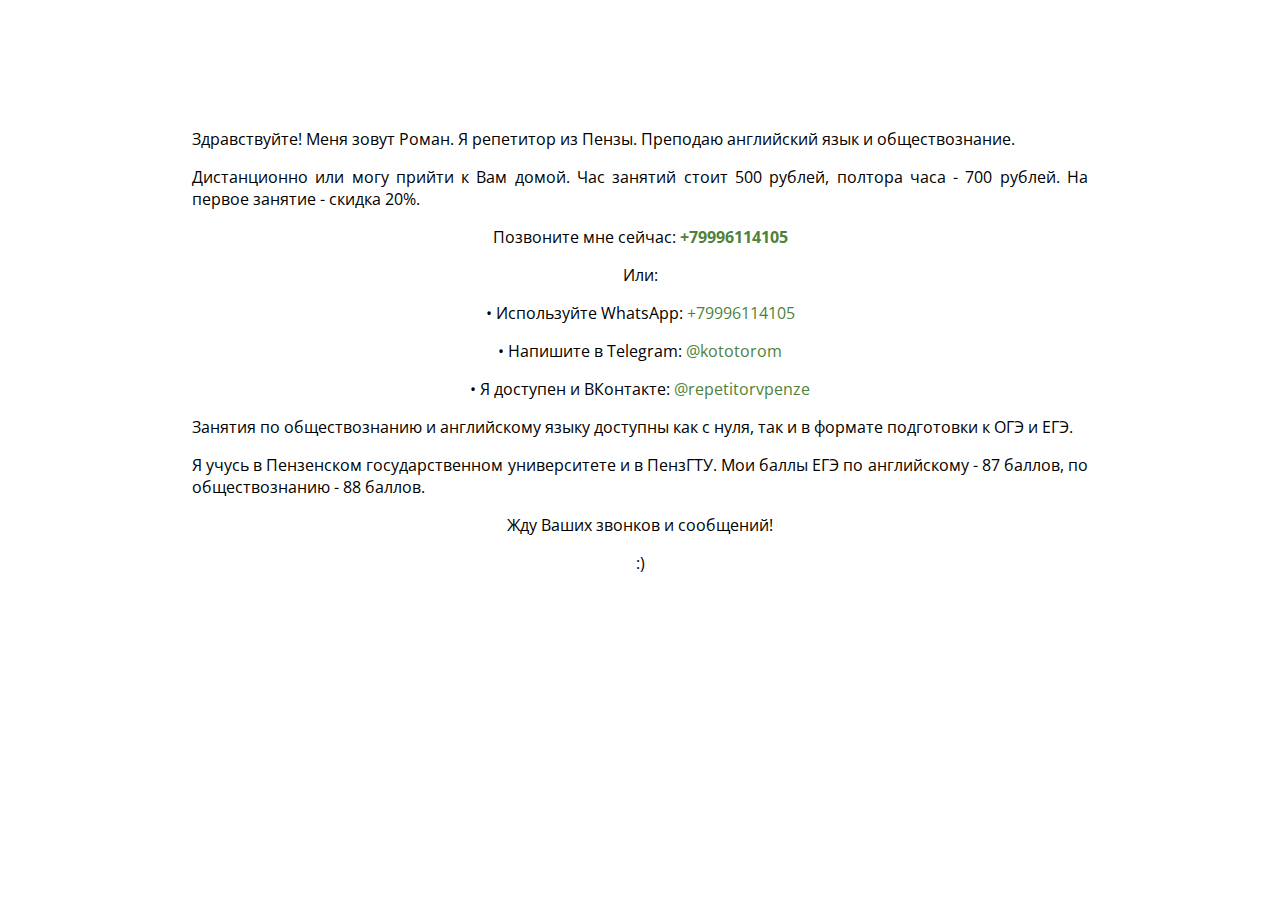
==== index.html @ 8eda52a3 "Update index.html" ====
<!DOCTYPE html>
<head>
  <title>Репетитор по английскому языку и обществознанию в Пензе</title>
  <meta name="description" content="Преподаю английский язык и обществознание. Дистанционно или могу прийти к Вам домой. Заходите!" />
  <style type="text/css">
   @import url('https://fonts.googleapis.com/css2?family=Open+Sans:wght@500&display=swap');
   body {
    text-align: justify;
    width: 70%;
    margin: 10% auto;
    font-family: 'Open Sans', sans-serif;
   }
   A:link { 
    text-decoration: none; /* Убирает подчеркивание для ссылок */
    color: #4E8239;
   } 
   A:visited { text-decoration: none; color: #4E8239;} 
   A:active { text-decoration: none; color: #9DCC8B; font-weight: bold;}
   A:hover {
    text-decoration: none;
    color: #9DCC8B;
    font-weight: bold;
   } 
  </style>
  <!-- Yandex.Metrika counter -->
  <meta name="yandex-verification" content="ed35737a83d17d1d" />
<script type="dad07af4f3ec9ff62a62fcbf-text/javascript">
   (function(m,e,t,r,i,k,a){m[i]=m[i]||function(){(m[i].a=m[i].a||[]).push(arguments)};
   m[i].l=1*new Date();k=e.createElement(t),a=e.getElementsByTagName(t)[0],k.async=1,k.src=r,a.parentNode.insertBefore(k,a)})
   (window, document, "script", "https://mc.yandex.ru/metrika/tag.js", "ym");

   ym(89784695, "init", {
        clickmap:true,
        trackLinks:true,
        accurateTrackBounce:true,
        webvisor:true
   });
</script>
<noscript><div><img src="https://mc.yandex.ru/watch/89784695" style="position:absolute; left:-9999px;" alt="" /></div></noscript>
<!-- /Yandex.Metrika counter -->
</head>
<body>
 <p style="text-align: justify;">Здравствуйте! Меня зовут Роман. Я репетитор из Пензы. Преподаю английский язык и обществознание.</p>
 <p style="text-align: justify;">Дистанционно или могу прийти к Вам домой. Час занятий стоит 500 рублей, полтора часа - 700 рублей. На первое занятие - скидка 20%.</p>
 <p style="text-align: center;">Позвоните мне сейчас: <a title="позвонить" href="tel:+79996114105" target="_blank" rel="noopener"><strong>+79996114105</strong></a></p>
 <p style="text-align: center;">Или:</p>
 <p style="text-align: center;">• Используйте WhatsApp:&nbsp;<a title="написать или позвонить в WhatsApp" href="https://wa.me/79996114105" target="_blank" rel="noopener">+79996114105</a></p>
 <p style="text-align: center;">• Напишите в Telegram:&nbsp;<a title="написать в Телеграм" href="https://t.me/kototorom" target="_blank" rel="noopener">@kototorom</a></p>
 <p style="text-align: center;">• Я доступен и ВКонтакте: <a title="написать ВКонтакте" href="https://vk.com/repetitorvpenze" target="_blank" rel="noopener">@repetitorvpenze</a></p>
 <p style="text-align: justify;">Занятия по обществознанию и английскому языку доступны как с нуля, так и в формате подготовки к ОГЭ и ЕГЭ.&nbsp;</p>
 <p style="text-align: justify;">Я учусь в Пензенском государственном университете и в ПензГТУ. Мои баллы ЕГЭ по английскому - 87 баллов, по обществознанию - 88 баллов.&nbsp;</p>
 <p style="text-align: center;">Жду Ваших звонков и сообщений!</p>
 <p style="text-align: center;">:)</p>
</body>
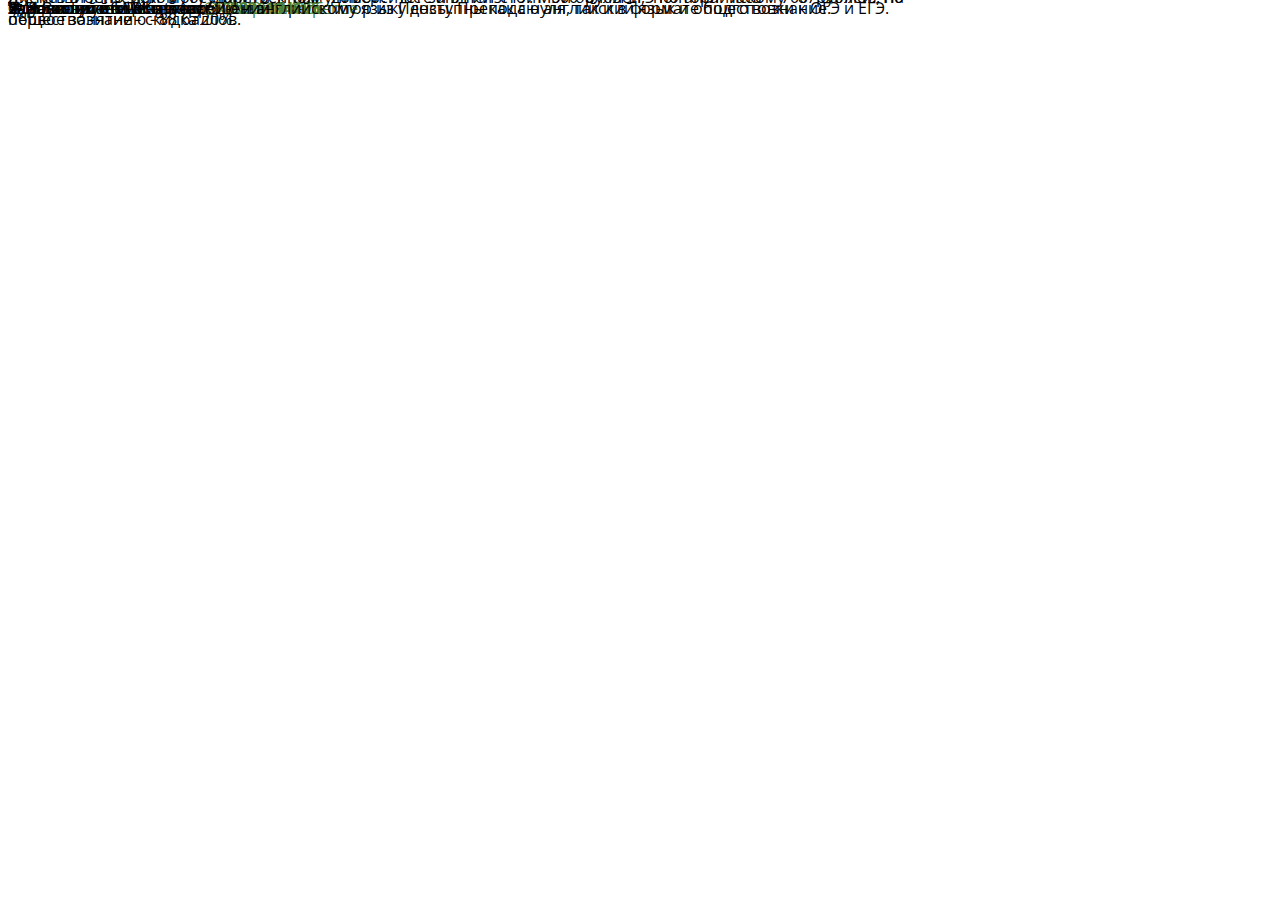
==== commit 342dc76b: "Update index.html" ====
--- a/index.html
+++ b/index.html
@@ -7,11 +7,17 @@
    body {
     text-align: justify;
     width: 70%;
-    margin: 10% auto;
     font-family: 'Open Sans', sans-serif;
+    position: relative;
+   }
+   p {
+   margin: 0;
+   position: absolute;
+   top: 50%;
+   transform: translate(0, -50%) 
    }
    A:link { 
-    text-decoration: none; /* Убирает подчеркивание для ссылок */
+    text-decoration: none;
     color: #4E8239;
    } 
    A:visited { text-decoration: none; color: #4E8239;} 
@@ -42,11 +48,11 @@
 <body>
  <p style="text-align: justify;">Здравствуйте! Меня зовут Роман. Я репетитор из Пензы. Преподаю английский язык и обществознание.</p>
  <p style="text-align: justify;">Дистанционно или могу прийти к Вам домой. Час занятий стоит 500 рублей, полтора часа - 700 рублей. На первое занятие - скидка 20%.</p>
- <p style="text-align: center;">Позвоните мне сейчас: <a title="позвонить" href="tel:+79996114105" target="_blank" rel="noopener"><strong>+79996114105</strong></a></p>
+ <p style="text-align: center;">✆ Позвоните мне сейчас: <a title="позвонить" href="tel:+79996114105" target="_blank" rel="noopener"><strong>+79996114105</strong></a></p>
  <p style="text-align: center;">Или:</p>
- <p style="text-align: center;">• Используйте WhatsApp:&nbsp;<a title="написать или позвонить в WhatsApp" href="https://wa.me/79996114105" target="_blank" rel="noopener">+79996114105</a></p>
- <p style="text-align: center;">• Напишите в Telegram:&nbsp;<a title="написать в Телеграм" href="https://t.me/kototorom" target="_blank" rel="noopener">@kototorom</a></p>
- <p style="text-align: center;">• Я доступен и ВКонтакте: <a title="написать ВКонтакте" href="https://vk.com/repetitorvpenze" target="_blank" rel="noopener">@repetitorvpenze</a></p>
+ <p style="text-align: center;">✎ Используйте WhatsApp:&nbsp;<a title="написать или позвонить в WhatsApp" href="https://wa.me/79996114105" target="_blank" rel="noopener">+79996114105</a></p>
+ <p style="text-align: center;">➢ Напишите в Telegram:&nbsp;<a title="написать в Телеграм" href="https://t.me/kototorom" target="_blank" rel="noopener">@kototorom</a></p>
+ <p style="text-align: center;">🖳 Я доступен и ВКонтакте: <a title="написать ВКонтакте" href="https://vk.com/repetitorvpenze" target="_blank" rel="noopener">@repetitorvpenze</a></p>
  <p style="text-align: justify;">Занятия по обществознанию и английскому языку доступны как с нуля, так и в формате подготовки к ОГЭ и ЕГЭ.&nbsp;</p>
  <p style="text-align: justify;">Я учусь в Пензенском государственном университете и в ПензГТУ. Мои баллы ЕГЭ по английскому - 87 баллов, по обществознанию - 88 баллов.&nbsp;</p>
  <p style="text-align: center;">Жду Ваших звонков и сообщений!</p>
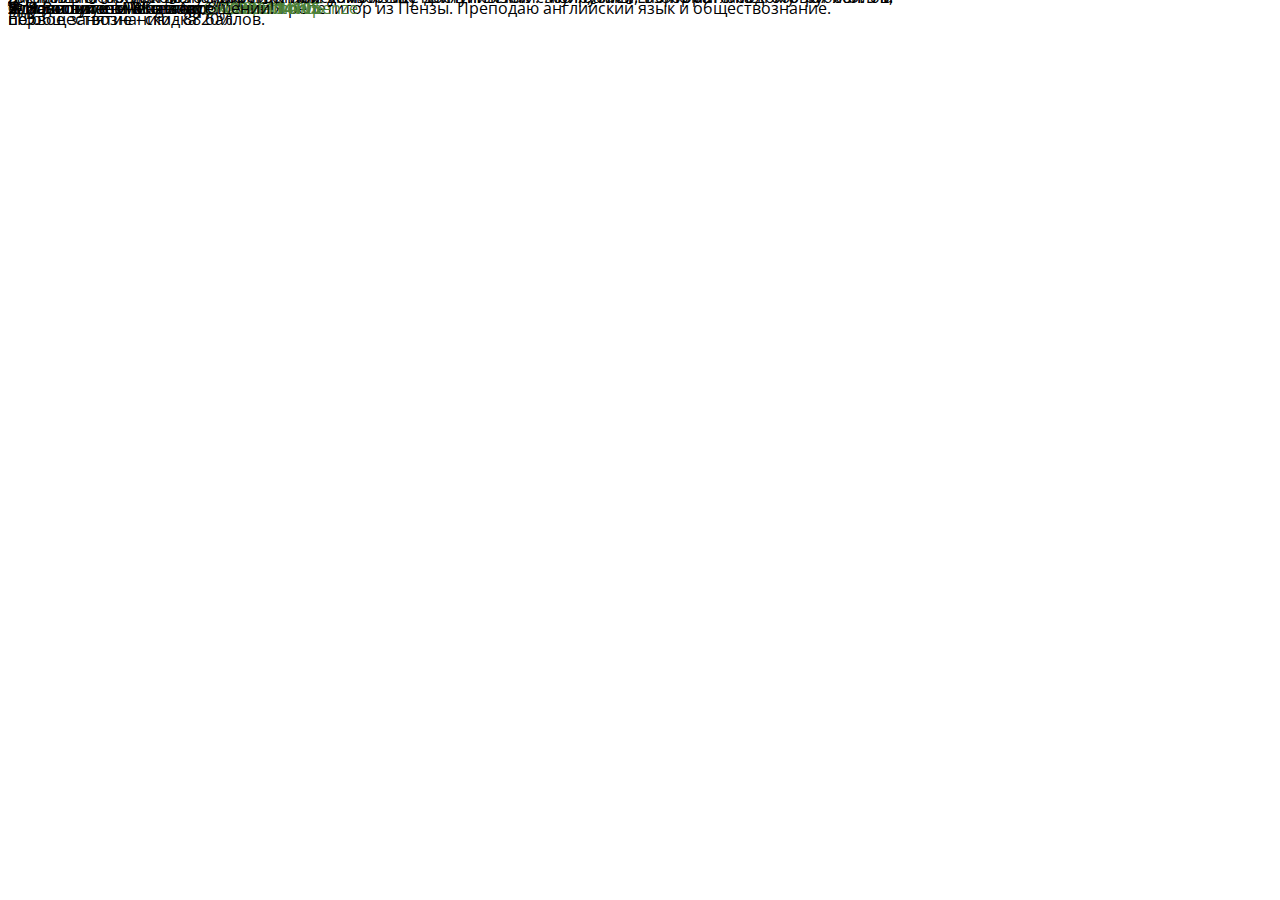
==== commit adb17490: "Update index.html" ====
--- a/index.html
+++ b/index.html
@@ -1,10 +1,19 @@
 <!DOCTYPE html>
 <head>
   <title>Репетитор по английскому языку и обществознанию в Пензе</title>
+<link rel="apple-touch-icon" sizes="180x180" href="/apple-touch-icon.png">
+<link rel="icon" type="image/png" sizes="32x32" href="/favicon-32x32.png">
+<link rel="icon" type="image/png" sizes="16x16" href="/favicon-16x16.png">
+<link rel="manifest" href="/site.webmanifest">
+<link rel="mask-icon" href="/safari-pinned-tab.svg" color="#d5d15b">
+<meta name="apple-mobile-web-app-title" content="Репетитор в Пензе">
+<meta name="application-name" content="Репетитор в Пензе">
+<meta name="msapplication-TileColor" content="#ffffff">
+<meta name="theme-color" content="#ffffff">
   <meta name="description" content="Преподаю английский язык и обществознание. Дистанционно или могу прийти к Вам домой. Заходите!" />
   <style type="text/css">
    @import url('https://fonts.googleapis.com/css2?family=Open+Sans:wght@500&display=swap');
-   body {
+   .text {
     text-align: justify;
     width: 70%;
     font-family: 'Open Sans', sans-serif;
@@ -46,6 +55,7 @@
 <!-- /Yandex.Metrika counter -->
 </head>
 <body>
+  <div class="text">
  <p style="text-align: justify;">Здравствуйте! Меня зовут Роман. Я репетитор из Пензы. Преподаю английский язык и обществознание.</p>
  <p style="text-align: justify;">Дистанционно или могу прийти к Вам домой. Час занятий стоит 500 рублей, полтора часа - 700 рублей. На первое занятие - скидка 20%.</p>
  <p style="text-align: center;">✆ Позвоните мне сейчас: <a title="позвонить" href="tel:+79996114105" target="_blank" rel="noopener"><strong>+79996114105</strong></a></p>
@@ -57,4 +67,5 @@
  <p style="text-align: justify;">Я учусь в Пензенском государственном университете и в ПензГТУ. Мои баллы ЕГЭ по английскому - 87 баллов, по обществознанию - 88 баллов.&nbsp;</p>
  <p style="text-align: center;">Жду Ваших звонков и сообщений!</p>
  <p style="text-align: center;">:)</p>
+  </div>
 </body>
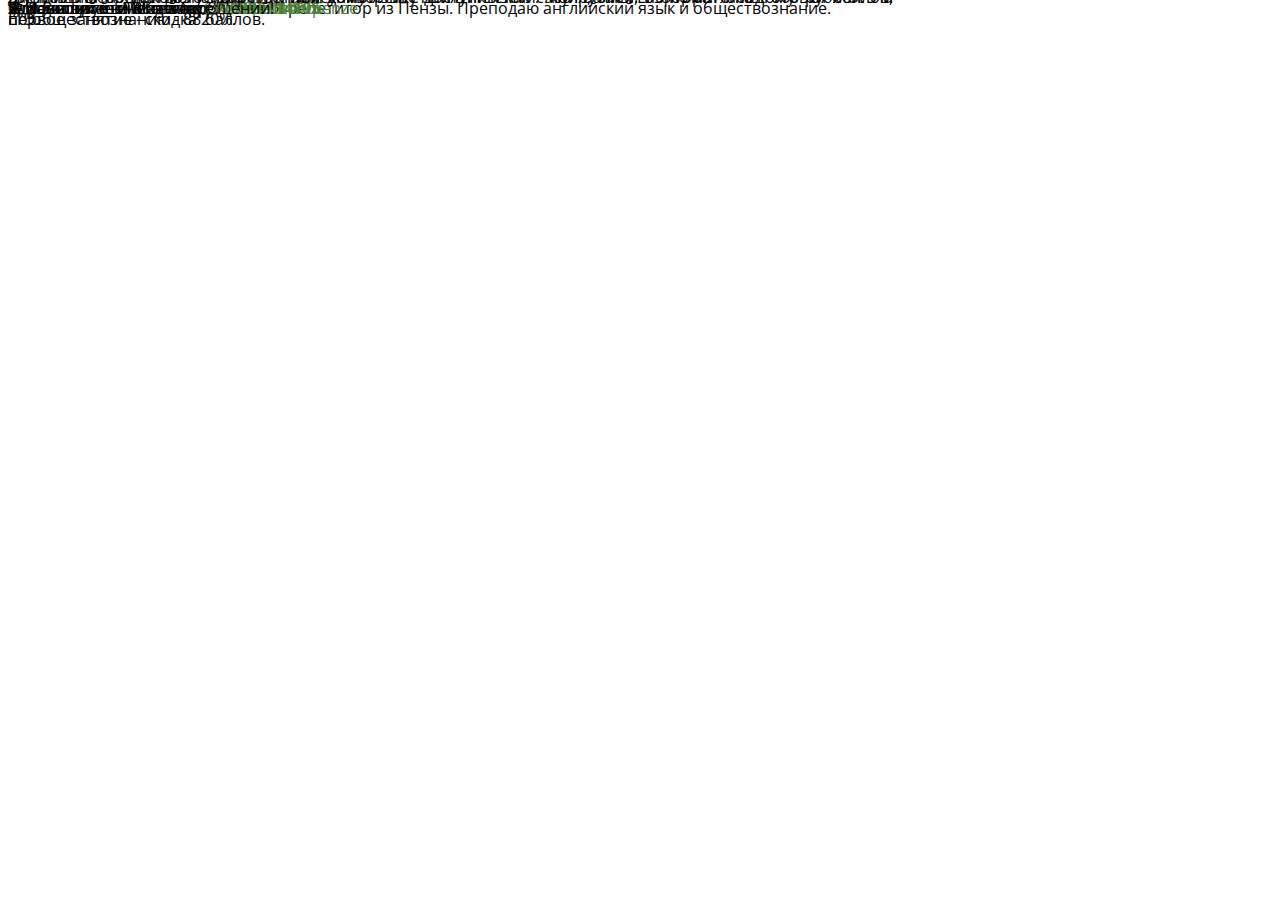
==== commit ddd607f1: "Update index.html" ====
--- a/index.html
+++ b/index.html
@@ -1,6 +1,6 @@
 <!DOCTYPE html>
 <head>
-  <title>Репетитор по английскому языку и обществознанию в Пензе</title>
+  <title>Репетитор в Пензе по английскому языку и обществознанию</title>
 <link rel="apple-touch-icon" sizes="180x180" href="/apple-touch-icon.png">
 <link rel="icon" type="image/png" sizes="32x32" href="/favicon-32x32.png">
 <link rel="icon" type="image/png" sizes="16x16" href="/favicon-16x16.png">
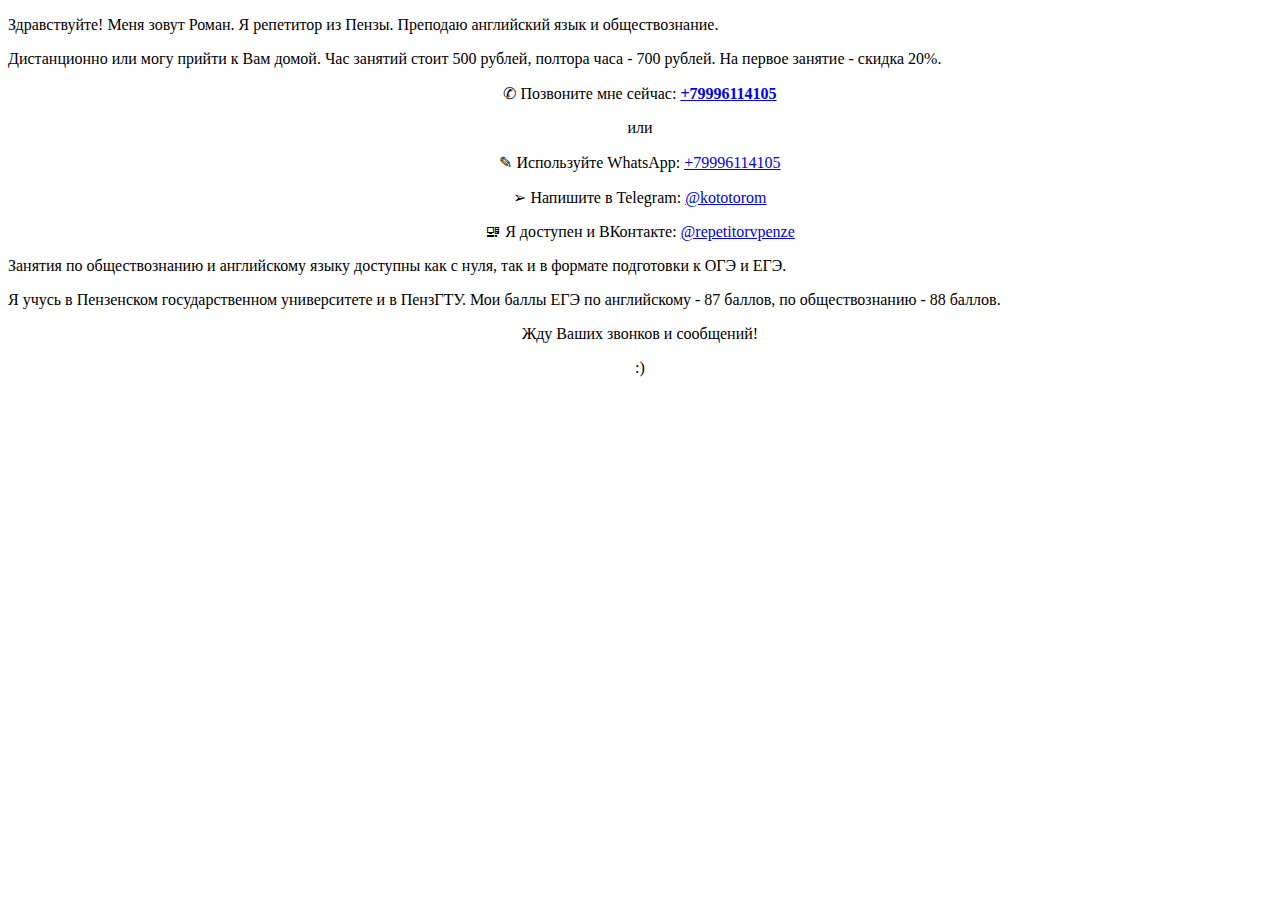
==== commit 10674067: "Update index.html" ====
--- a/index.html
+++ b/index.html
@@ -1,6 +1,10 @@
 <!DOCTYPE html>
-<head>
-  <title>Репетитор в Пензе по английскому языку и обществознанию</title>
+<html><head>
+  <title>Репетитор по английскому языку и обществознанию в Пензе</title>
+  <meta name="description" content="Преподаю английский язык и обществознание. Дистанционно или могу прийти к Вам домой. Запишитесь на занятие!">
+  
+<link rel="stylesheet" type="text/css" href="main.css">
+  
 <link rel="apple-touch-icon" sizes="180x180" href="/apple-touch-icon.png">
 <link rel="icon" type="image/png" sizes="32x32" href="/favicon-32x32.png">
 <link rel="icon" type="image/png" sizes="16x16" href="/favicon-16x16.png">
@@ -10,35 +14,9 @@
 <meta name="application-name" content="Репетитор в Пензе">
 <meta name="msapplication-TileColor" content="#ffffff">
 <meta name="theme-color" content="#ffffff">
-  <meta name="description" content="Преподаю английский язык и обществознание. Дистанционно или могу прийти к Вам домой. Заходите!" />
-  <style type="text/css">
-   @import url('https://fonts.googleapis.com/css2?family=Open+Sans:wght@500&display=swap');
-   .text {
-    text-align: justify;
-    width: 70%;
-    font-family: 'Open Sans', sans-serif;
-    position: relative;
-   }
-   p {
-   margin: 0;
-   position: absolute;
-   top: 50%;
-   transform: translate(0, -50%) 
-   }
-   A:link { 
-    text-decoration: none;
-    color: #4E8239;
-   } 
-   A:visited { text-decoration: none; color: #4E8239;} 
-   A:active { text-decoration: none; color: #9DCC8B; font-weight: bold;}
-   A:hover {
-    text-decoration: none;
-    color: #9DCC8B;
-    font-weight: bold;
-   } 
-  </style>
+  
   <!-- Yandex.Metrika counter -->
-  <meta name="yandex-verification" content="ed35737a83d17d1d" />
+  <meta name="yandex-verification" content="ed35737a83d17d1d">
 <script type="dad07af4f3ec9ff62a62fcbf-text/javascript">
    (function(m,e,t,r,i,k,a){m[i]=m[i]||function(){(m[i].a=m[i].a||[]).push(arguments)};
    m[i].l=1*new Date();k=e.createElement(t),a=e.getElementsByTagName(t)[0],k.async=1,k.src=r,a.parentNode.insertBefore(k,a)})
@@ -52,20 +30,26 @@
    });
 </script>
 <noscript><div><img src="https://mc.yandex.ru/watch/89784695" style="position:absolute; left:-9999px;" alt="" /></div></noscript>
-<!-- /Yandex.Metrika counter -->
+  <!-- /Yandex.Metrika counter -->
 </head>
 <body>
-  <div class="text">
- <p style="text-align: justify;">Здравствуйте! Меня зовут Роман. Я репетитор из Пензы. Преподаю английский язык и обществознание.</p>
- <p style="text-align: justify;">Дистанционно или могу прийти к Вам домой. Час занятий стоит 500 рублей, полтора часа - 700 рублей. На первое занятие - скидка 20%.</p>
- <p style="text-align: center;">✆ Позвоните мне сейчас: <a title="позвонить" href="tel:+79996114105" target="_blank" rel="noopener"><strong>+79996114105</strong></a></p>
- <p style="text-align: center;">Или:</p>
- <p style="text-align: center;">✎ Используйте WhatsApp:&nbsp;<a title="написать или позвонить в WhatsApp" href="https://wa.me/79996114105" target="_blank" rel="noopener">+79996114105</a></p>
- <p style="text-align: center;">➢ Напишите в Telegram:&nbsp;<a title="написать в Телеграм" href="https://t.me/kototorom" target="_blank" rel="noopener">@kototorom</a></p>
- <p style="text-align: center;">🖳 Я доступен и ВКонтакте: <a title="написать ВКонтакте" href="https://vk.com/repetitorvpenze" target="_blank" rel="noopener">@repetitorvpenze</a></p>
- <p style="text-align: justify;">Занятия по обществознанию и английскому языку доступны как с нуля, так и в формате подготовки к ОГЭ и ЕГЭ.&nbsp;</p>
- <p style="text-align: justify;">Я учусь в Пензенском государственном университете и в ПензГТУ. Мои баллы ЕГЭ по английскому - 87 баллов, по обществознанию - 88 баллов.&nbsp;</p>
- <p style="text-align: center;">Жду Ваших звонков и сообщений!</p>
- <p style="text-align: center;">:)</p>
+  <div class="parent">
+    <div class="block">
+      <p style="text-align: justify;">Здравствуйте! Меня зовут Роман. Я репетитор из Пензы. Преподаю английский язык и обществознание.</p>
+      <p style="text-align: justify;">Дистанционно или могу прийти к Вам домой. Час занятий стоит 500 рублей, полтора часа - 700 рублей. На первое занятие - скидка 20%.</p>
+      <p style="text-align: center;">✆ Позвоните мне сейчас: <a title="позвонить" href="tel:+79996114105" target="_blank" rel="noopener"><strong>+79996114105</strong></a></p>
+        <div class="or-text">
+          <p style="text-align: center;">или</p>
+         </div>
+       <p style="text-align: center;">✎ Используйте WhatsApp:&nbsp;<a title="написать или позвонить в WhatsApp" href="https://wa.me/79996114105" target="_blank" rel="noopener">+79996114105</a></p>
+       <p style="text-align: center;">➢ Напишите в Telegram:&nbsp;<a title="написать в Телеграм" href="https://t.me/kototorom" target="_blank" rel="noopener">@kototorom</a></p>
+       <p style="text-align: center;">🖳 Я доступен и ВКонтакте: <a title="написать ВКонтакте" href="https://vk.com/repetitorvpenze" target="_blank" rel="noopener">@repetitorvpenze</a></p>
+       <p style="text-align: justify;">Занятия по обществознанию и английскому языку доступны как с нуля, так и в формате подготовки к ОГЭ и ЕГЭ.&nbsp;</p>
+       <p style="text-align: justify;">Я учусь в Пензенском государственном университете и в ПензГТУ. Мои баллы ЕГЭ по английскому - 87 баллов, по обществознанию - 88 баллов.&nbsp;</p>
+       <p style="text-align: center;">Жду Ваших звонков и сообщений!</p>
+       <p style="text-align: center;">:)</p>
+       <br>
   </div>
+    </div>
 </body>
+</html>
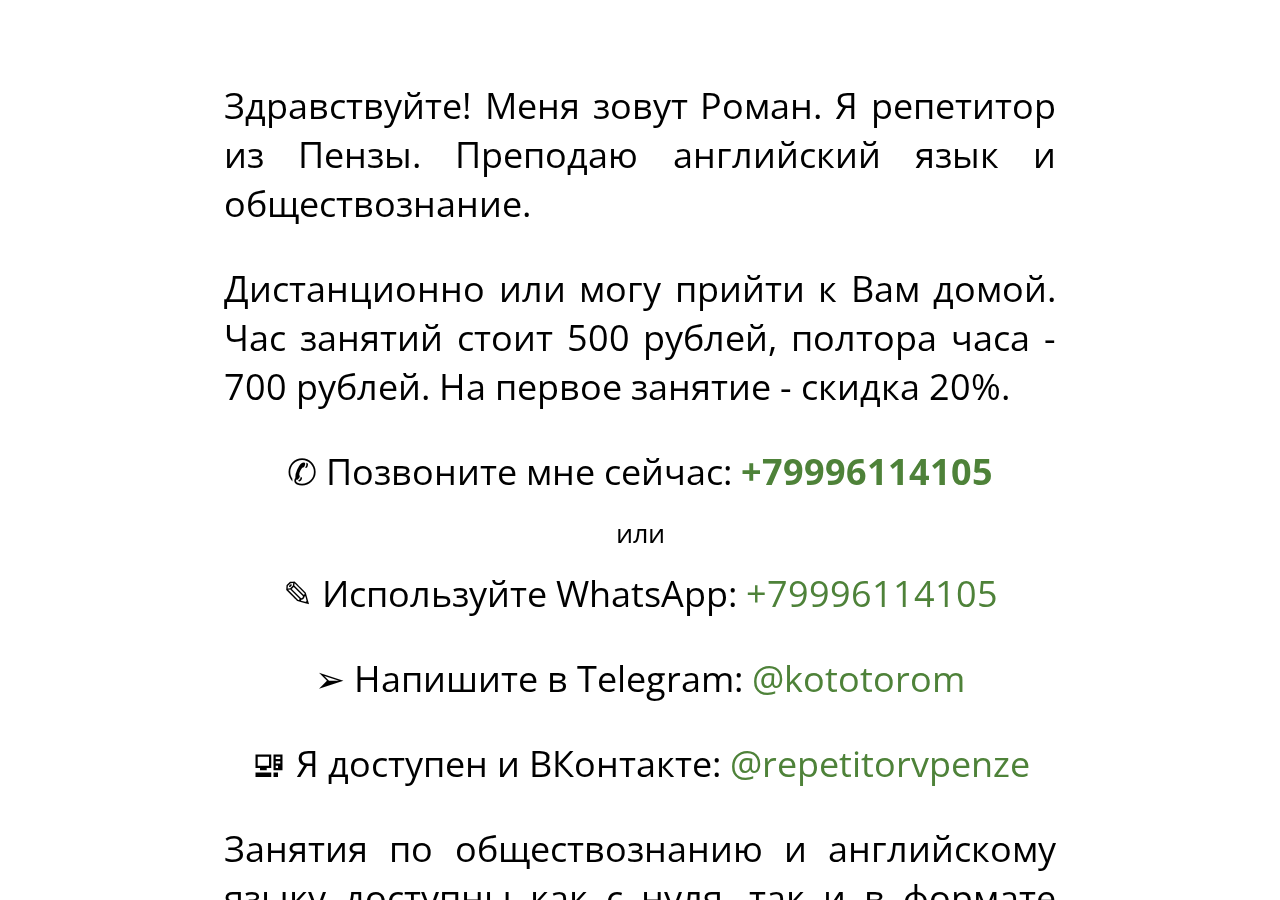
==== commit 1f94291f: "Update index.html" ====
--- a/index.html
+++ b/index.html
@@ -5,6 +5,7 @@
   
 <link rel="stylesheet" type="text/css" href="main.css">
   
+<link rel="icon" href="favicon.ico">
 <link rel="apple-touch-icon" sizes="180x180" href="/apple-touch-icon.png">
 <link rel="icon" type="image/png" sizes="32x32" href="/favicon-32x32.png">
 <link rel="icon" type="image/png" sizes="16x16" href="/favicon-16x16.png">
@@ -13,7 +14,7 @@
 <meta name="apple-mobile-web-app-title" content="Репетитор в Пензе">
 <meta name="application-name" content="Репетитор в Пензе">
 <meta name="msapplication-TileColor" content="#ffffff">
-<meta name="theme-color" content="#ffffff">
+<meta name="theme-color" content="#4E8239">
   
   <!-- Yandex.Metrika counter -->
   <meta name="yandex-verification" content="ed35737a83d17d1d">
--- a/main.css
+++ b/main.css
@@ -0,0 +1,40 @@
+ @import url('https://fonts.googleapis.com/css2?family=Open+Sans:wght@500&display=swap');
+    
+   .or-text {
+     line-height:5%; 
+     font-size:3vmin;
+    } 
+    
+    .parent {
+    width: 100%;
+    height: 100%;
+    position: fixed;
+    top: 0;
+    left: 0;
+    display: flex;
+    align-items: center;
+    align-content: center;
+    justify-content: center;
+    overflow: auto;
+    }
+
+      .block {
+      width:65%; height: 90%; margin: auto; background: #fff;
+      font-family: 'Open Sans', sans-serif; font-size: 4vmin;
+        
+    p {
+        display: block;
+      }
+    }
+    
+   A:link { 
+    text-decoration: none;
+    color: #4E8239;
+   } 
+   A:visited { text-decoration: none; color: #4E8239;} 
+   A:active { text-decoration: none; color: #9DCC8B; font-weight: bold;}
+   A:hover {
+    text-decoration: none;
+    color: #9DCC8B;
+    font-weight: bold;
+   } 
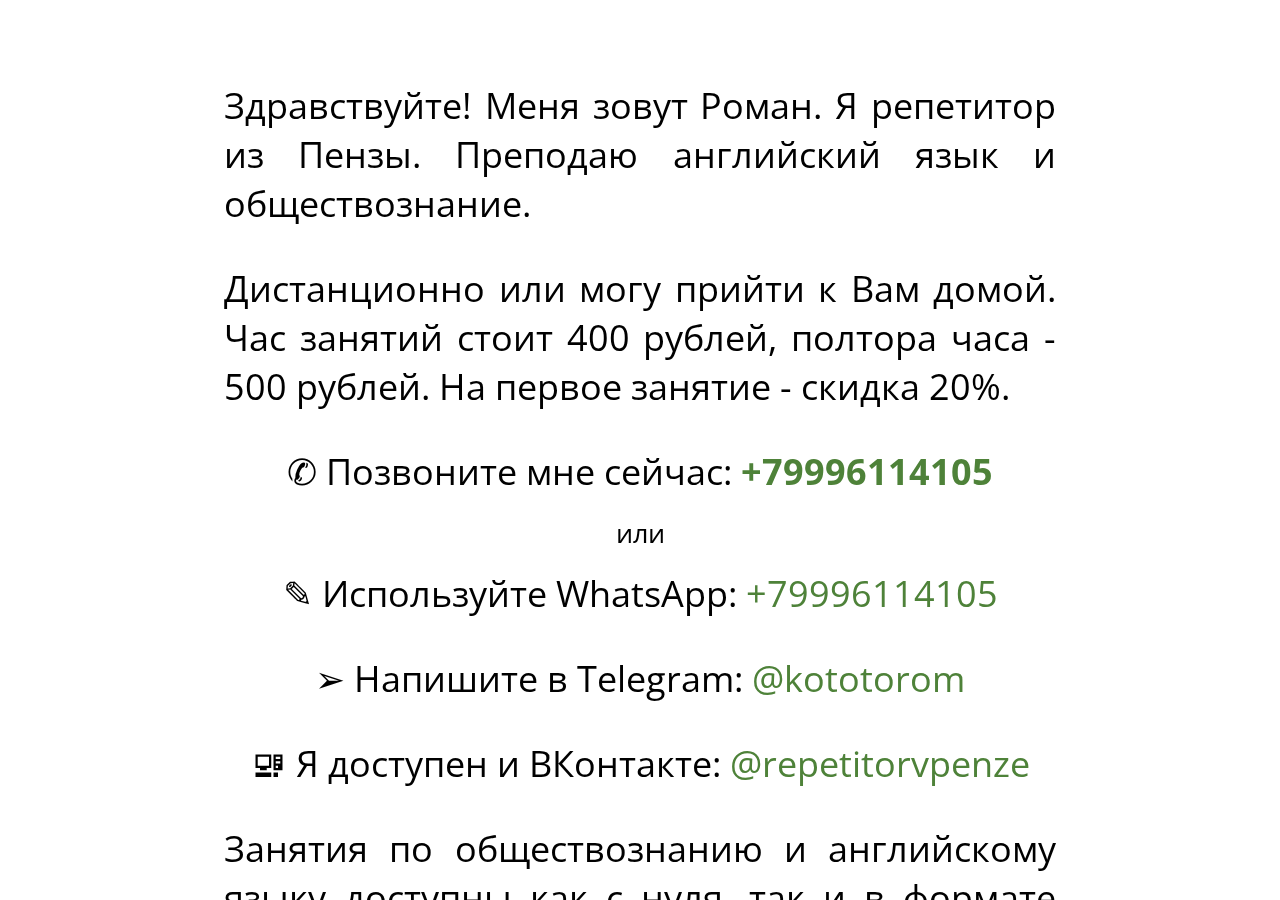
==== commit da188e06: "Update index.html" ====
--- a/index.html
+++ b/index.html
@@ -37,7 +37,7 @@
   <div class="parent">
     <div class="block">
       <p style="text-align: justify;">Здравствуйте! Меня зовут Роман. Я репетитор из Пензы. Преподаю английский язык и обществознание.</p>
-      <p style="text-align: justify;">Дистанционно или могу прийти к Вам домой. Час занятий стоит 500 рублей, полтора часа - 700 рублей. На первое занятие - скидка 20%.</p>
+      <p style="text-align: justify;">Дистанционно или могу прийти к Вам домой. Час занятий стоит 400 рублей, полтора часа - 500 рублей. На первое занятие - скидка 20%.</p>
       <p style="text-align: center;">✆ Позвоните мне сейчас: <a title="позвонить" href="tel:+79996114105" target="_blank" rel="noopener"><strong>+79996114105</strong></a></p>
         <div class="or-text">
           <p style="text-align: center;">или</p>
